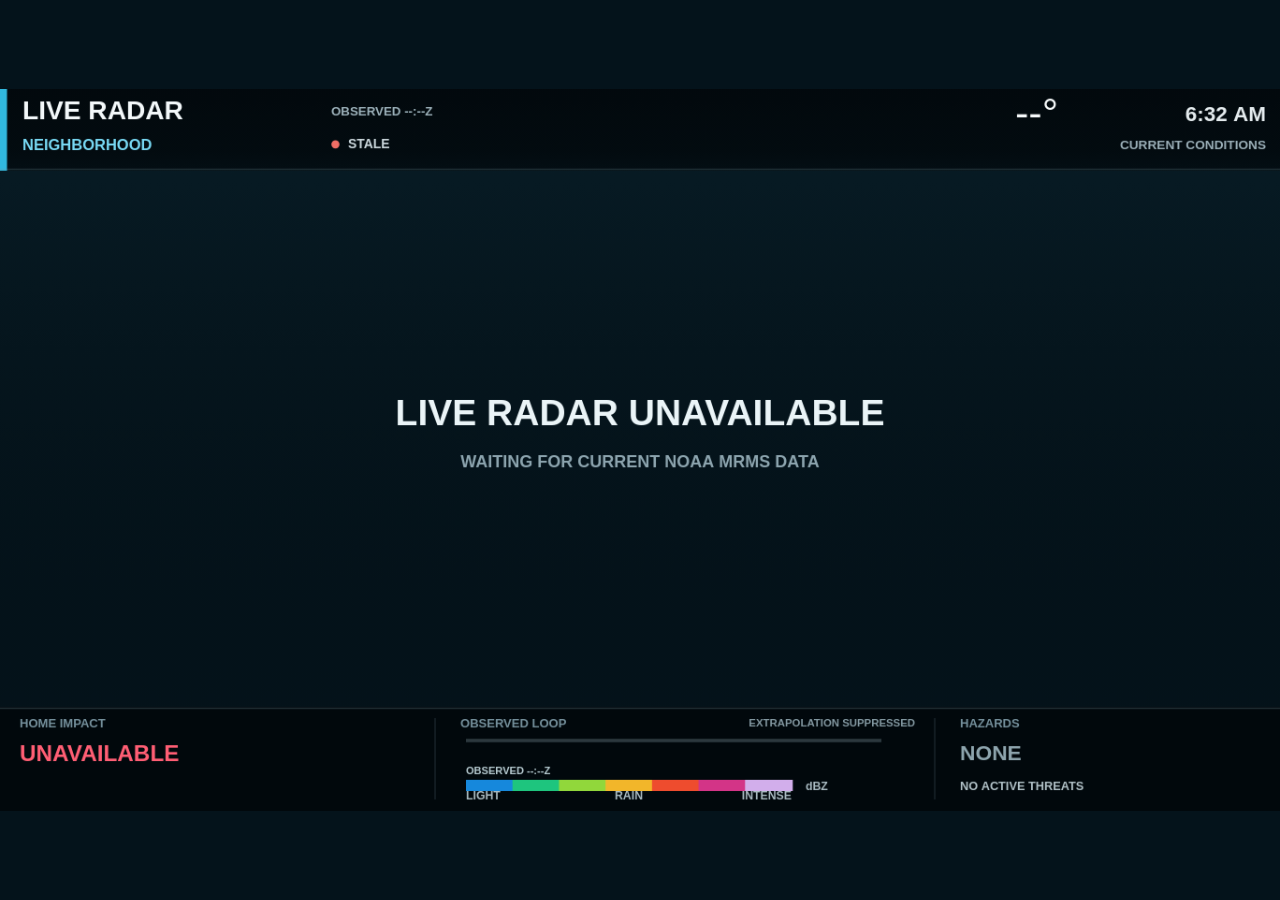
==== index.html @ 427eeeed "Add reliable five-frame radar loop and motion UX" ====
<!doctype html>
<html lang="en">
<head>
  <meta charset="utf-8">
  <meta name="viewport" content="width=device-width,initial-scale=1,maximum-scale=1,viewport-fit=cover">
  <meta name="theme-color" content="#04131b">
  <meta name="color-scheme" content="dark">
  <meta http-equiv="Cache-Control" content="no-cache, no-store, must-revalidate">
  <meta http-equiv="Pragma" content="no-cache">
  <meta http-equiv="Expires" content="0">
  <title>RDR Weather</title>
  <meta name="description" content="Live enterprise weather radar for South Florida, Florida, Gulf and Caribbean.">
  <link rel="icon" href="data:,">
  <link rel="stylesheet" href="styles.css?v=20260916.1">
</head>
<body>
  <main id="shell">
    <section id="panel" data-version="2026.09.16.1" data-release="2026.09.16.1" data-build="rdr-observed-loop-2026.09.16.1" data-ui="vnext-2026.08.12.1" data-copy="alert-copy-2026.08.12.1" data-ready="false" data-view="home" data-engine="live-mrms" data-layout="enterprise-v8" data-resolution="adaptive-hidpi" data-radar="loading" data-freshness="loading" data-surface="loading" data-alerts="loading" data-loop="observed-0-of-5" data-observed-frames="0" data-fallback="none" aria-label="RDR live weather radar">
      <canvas id="display" width="456" height="257" aria-label="Live weather radar"></canvas>
      <div id="boot"><b>RDR</b><span>ACQUIRING LIVE WEATHER DATA</span></div>
    </section>
  </main>
  <script>(function(){var p=document.getElementById('panel'),b=document.getElementById('boot'),done=false;function fail(){if(done||!p||p.getAttribute('data-ready')==='true')return;done=true;p.setAttribute('data-ready','true');p.setAttribute('data-radar','unavailable');p.setAttribute('data-freshness','stale');if(b)b.className+=' off';}window.addEventListener('error',fail,true);setTimeout(fail,45000)}());</script>
  <script src="core.js?v=20260916.1"></script>
  <script src="radar.js?v=20260916.1"></script>
  <script src="context.js?v=20260916.1"></script>
  <script src="enterprise-core.js?v=20260916.1"></script>
  <script src="enterprise-map.js?v=20260916.1"></script>
  <script src="enterprise-overlays.js?v=20260916.1"></script>
  <script src="enterprise-ui.js?v=20260916.1"></script>
  <script src="alerts.js?v=20260916.1"></script>
  <script src="hidpi.js?v=20260916.1"></script>
  <script src="vnext.js?v=20260916.1"></script>
  <script src="vnext-motion.js?v=20260916.1"></script>
  <script src="alert-copy.js?v=20260916.1"></script>
  <script src="app.js?v=20260916.1"></script>
</body>
</html>
---- styles.css ----
:root{color-scheme:dark;background:#04131b;font-family:Arial,Helvetica,sans-serif}
*{box-sizing:border-box}
html,body{margin:0;width:100%;height:100%;overflow:hidden;background:#04131b}
body{position:relative}
#shell{position:fixed;inset:0;overflow:hidden;background:#04131b}
#panel{position:absolute;left:50%;top:50%;width:456px;height:257px;transform-origin:center center;background:#04131b;overflow:hidden;contain:layout paint size;isolation:isolate}
#display{display:block;width:456px;height:257px;background:#04131b}
#boot{position:absolute;inset:0;display:flex;flex-direction:column;align-items:center;justify-content:center;gap:5px;background:#04131b;color:#eaf6f9;letter-spacing:.06em;transition:opacity .16s ease;pointer-events:none}
#boot b{font-size:14px;line-height:1;font-weight:900;color:#83e4ff}
#boot span{font-size:6px;font-weight:800;color:#8aa3ad;letter-spacing:.12em}
#boot.off{opacity:0;visibility:hidden}
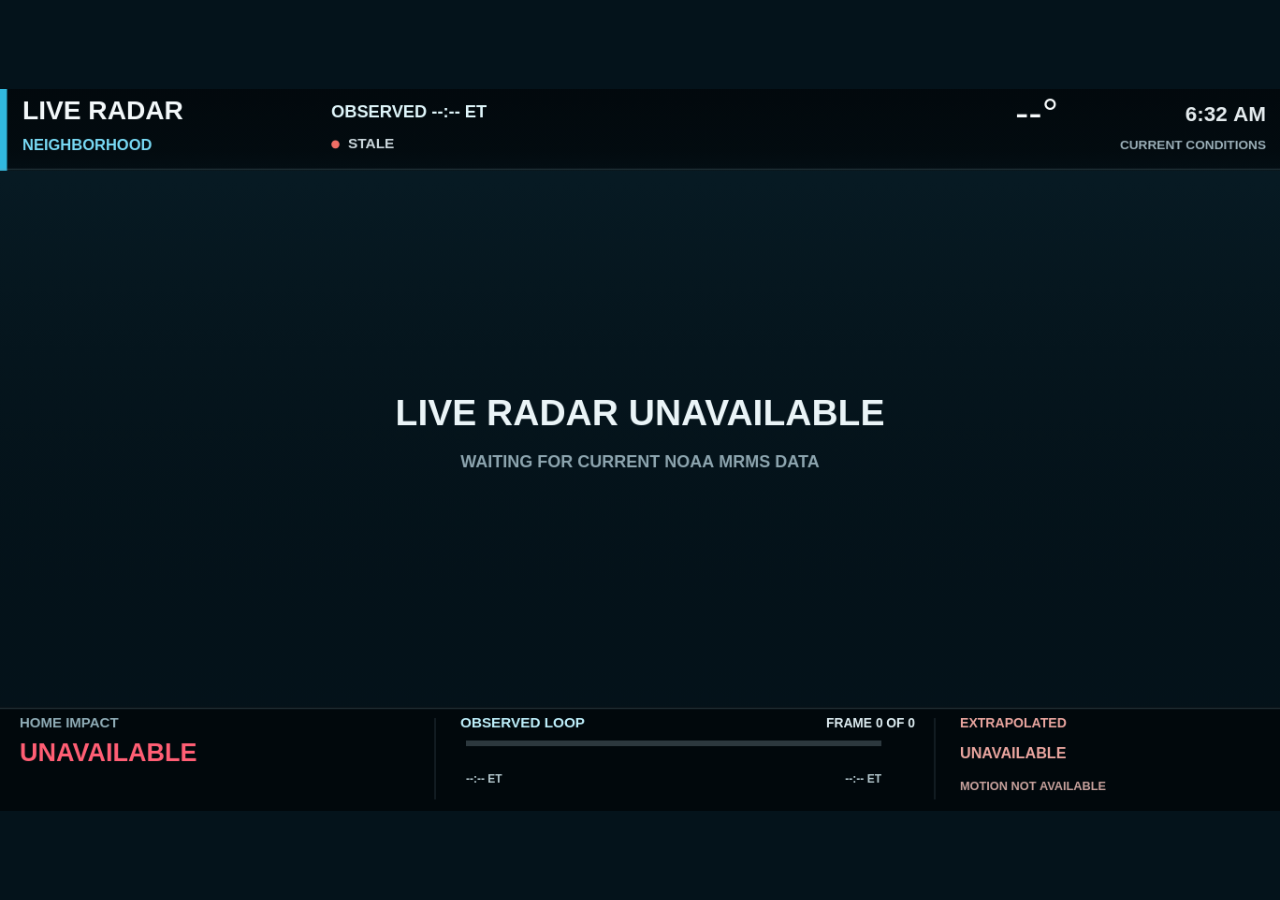
==== commit f70b4667: "Refine radar timestamps and wallboard readability" ====
--- a/index.html
+++ b/index.html
@@ -11,28 +11,28 @@
   <title>RDR Weather</title>
   <meta name="description" content="Live enterprise weather radar for South Florida, Florida, Gulf and Caribbean.">
   <link rel="icon" href="data:,">
-  <link rel="stylesheet" href="styles.css?v=20260916.1">
+  <link rel="stylesheet" href="styles.css?v=20260916.2">
 </head>
 <body>
   <main id="shell">
-    <section id="panel" data-version="2026.09.16.1" data-release="2026.09.16.1" data-build="rdr-observed-loop-2026.09.16.1" data-ui="vnext-2026.08.12.1" data-copy="alert-copy-2026.08.12.1" data-ready="false" data-view="home" data-engine="live-mrms" data-layout="enterprise-v8" data-resolution="adaptive-hidpi" data-radar="loading" data-freshness="loading" data-surface="loading" data-alerts="loading" data-loop="observed-0-of-5" data-observed-frames="0" data-fallback="none" aria-label="RDR live weather radar">
+    <section id="panel" data-version="2026.09.16.2" data-release="2026.09.16.2" data-build="rdr-presentation-2026.09.16.2" data-ui="vnext-2026.09.16.2" data-copy="alert-copy-2026.09.16.2" data-ready="false" data-view="home" data-engine="live-mrms" data-layout="enterprise-v8" data-resolution="adaptive-hidpi" data-radar="loading" data-freshness="loading" data-surface="loading" data-alerts="loading" data-loop="observed-0-of-5" data-observed-frames="0" data-fallback="none" aria-label="RDR live weather radar">
       <canvas id="display" width="456" height="257" aria-label="Live weather radar"></canvas>
       <div id="boot"><b>RDR</b><span>ACQUIRING LIVE WEATHER DATA</span></div>
     </section>
   </main>
   <script>(function(){var p=document.getElementById('panel'),b=document.getElementById('boot'),done=false;function fail(){if(done||!p||p.getAttribute('data-ready')==='true')return;done=true;p.setAttribute('data-ready','true');p.setAttribute('data-radar','unavailable');p.setAttribute('data-freshness','stale');if(b)b.className+=' off';}window.addEventListener('error',fail,true);setTimeout(fail,45000)}());</script>
-  <script src="core.js?v=20260916.1"></script>
-  <script src="radar.js?v=20260916.1"></script>
-  <script src="context.js?v=20260916.1"></script>
-  <script src="enterprise-core.js?v=20260916.1"></script>
-  <script src="enterprise-map.js?v=20260916.1"></script>
-  <script src="enterprise-overlays.js?v=20260916.1"></script>
-  <script src="enterprise-ui.js?v=20260916.1"></script>
-  <script src="alerts.js?v=20260916.1"></script>
-  <script src="hidpi.js?v=20260916.1"></script>
-  <script src="vnext.js?v=20260916.1"></script>
-  <script src="vnext-motion.js?v=20260916.1"></script>
-  <script src="alert-copy.js?v=20260916.1"></script>
-  <script src="app.js?v=20260916.1"></script>
+  <script src="core.js?v=20260916.2"></script>
+  <script src="radar.js?v=20260916.2"></script>
+  <script src="context.js?v=20260916.2"></script>
+  <script src="enterprise-core.js?v=20260916.2"></script>
+  <script src="enterprise-map.js?v=20260916.2"></script>
+  <script src="enterprise-overlays.js?v=20260916.2"></script>
+  <script src="enterprise-ui.js?v=20260916.2"></script>
+  <script src="alerts.js?v=20260916.2"></script>
+  <script src="hidpi.js?v=20260916.2"></script>
+  <script src="vnext.js?v=20260916.2"></script>
+  <script src="vnext-motion.js?v=20260916.2"></script>
+  <script src="alert-copy.js?v=20260916.2"></script>
+  <script src="app.js?v=20260916.2"></script>
 </body>
 </html>
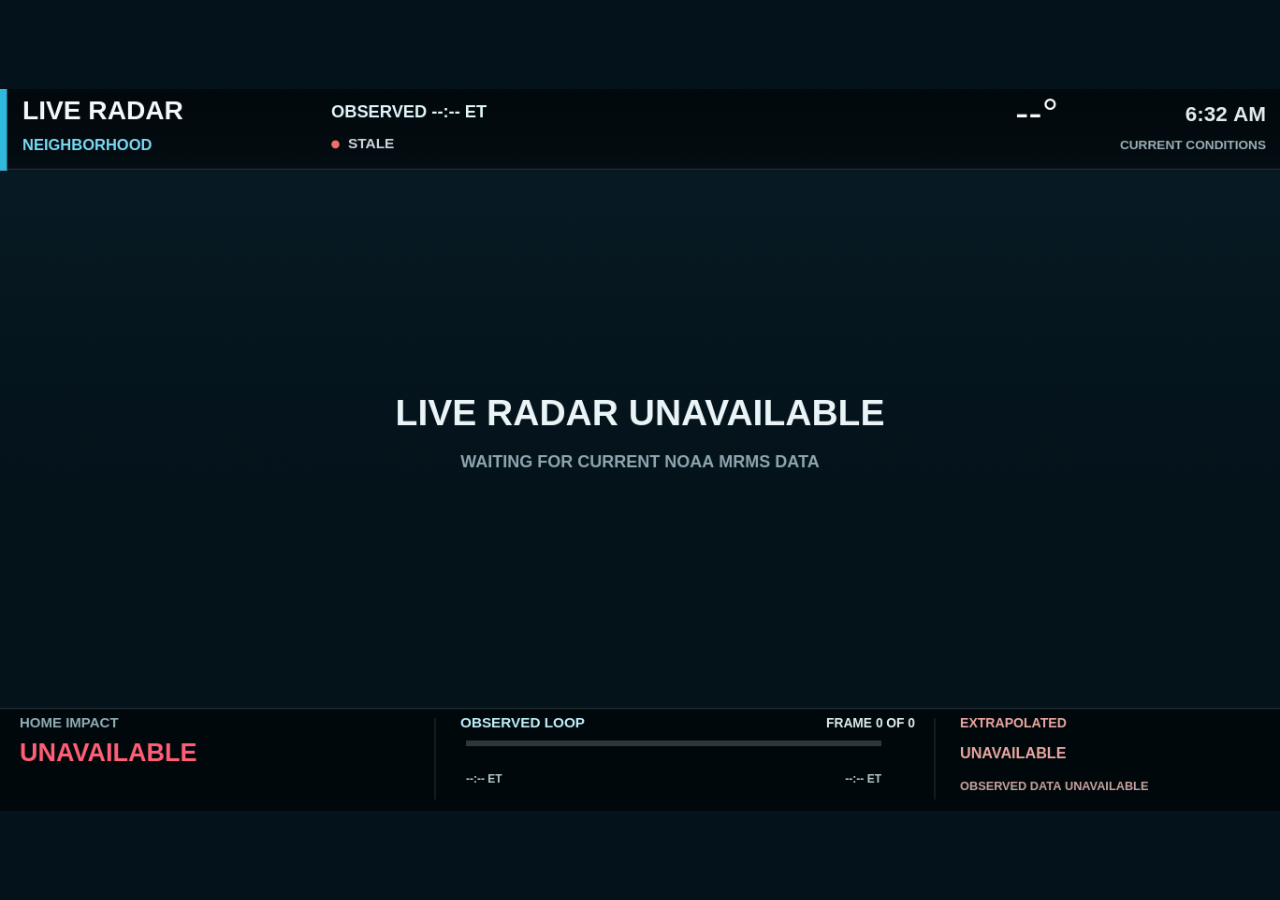
==== commit 2b7e00cf: "Clarify suppressed motion status" ====
--- a/index.html
+++ b/index.html
@@ -11,28 +11,28 @@
   <title>RDR Weather</title>
   <meta name="description" content="Live enterprise weather radar for South Florida, Florida, Gulf and Caribbean.">
   <link rel="icon" href="data:,">
-  <link rel="stylesheet" href="styles.css?v=20260916.2">
+  <link rel="stylesheet" href="styles.css?v=20260916.3">
 </head>
 <body>
   <main id="shell">
-    <section id="panel" data-version="2026.09.16.2" data-release="2026.09.16.2" data-build="rdr-presentation-2026.09.16.2" data-ui="vnext-2026.09.16.2" data-copy="alert-copy-2026.09.16.2" data-ready="false" data-view="home" data-engine="live-mrms" data-layout="enterprise-v8" data-resolution="adaptive-hidpi" data-radar="loading" data-freshness="loading" data-surface="loading" data-alerts="loading" data-loop="observed-0-of-5" data-observed-frames="0" data-fallback="none" aria-label="RDR live weather radar">
+    <section id="panel" data-version="2026.09.16.3" data-release="2026.09.16.3" data-build="rdr-presentation-2026.09.16.3" data-ui="vnext-2026.09.16.3" data-copy="alert-copy-2026.09.16.3" data-ready="false" data-view="home" data-engine="live-mrms" data-layout="enterprise-v8" data-resolution="adaptive-hidpi" data-radar="loading" data-freshness="loading" data-surface="loading" data-alerts="loading" data-loop="observed-0-of-5" data-observed-frames="0" data-fallback="none" aria-label="RDR live weather radar">
       <canvas id="display" width="456" height="257" aria-label="Live weather radar"></canvas>
       <div id="boot"><b>RDR</b><span>ACQUIRING LIVE WEATHER DATA</span></div>
     </section>
   </main>
   <script>(function(){var p=document.getElementById('panel'),b=document.getElementById('boot'),done=false;function fail(){if(done||!p||p.getAttribute('data-ready')==='true')return;done=true;p.setAttribute('data-ready','true');p.setAttribute('data-radar','unavailable');p.setAttribute('data-freshness','stale');if(b)b.className+=' off';}window.addEventListener('error',fail,true);setTimeout(fail,45000)}());</script>
-  <script src="core.js?v=20260916.2"></script>
-  <script src="radar.js?v=20260916.2"></script>
-  <script src="context.js?v=20260916.2"></script>
-  <script src="enterprise-core.js?v=20260916.2"></script>
-  <script src="enterprise-map.js?v=20260916.2"></script>
-  <script src="enterprise-overlays.js?v=20260916.2"></script>
-  <script src="enterprise-ui.js?v=20260916.2"></script>
-  <script src="alerts.js?v=20260916.2"></script>
-  <script src="hidpi.js?v=20260916.2"></script>
-  <script src="vnext.js?v=20260916.2"></script>
-  <script src="vnext-motion.js?v=20260916.2"></script>
-  <script src="alert-copy.js?v=20260916.2"></script>
-  <script src="app.js?v=20260916.2"></script>
+  <script src="core.js?v=20260916.3"></script>
+  <script src="radar.js?v=20260916.3"></script>
+  <script src="context.js?v=20260916.3"></script>
+  <script src="enterprise-core.js?v=20260916.3"></script>
+  <script src="enterprise-map.js?v=20260916.3"></script>
+  <script src="enterprise-overlays.js?v=20260916.3"></script>
+  <script src="enterprise-ui.js?v=20260916.3"></script>
+  <script src="alerts.js?v=20260916.3"></script>
+  <script src="hidpi.js?v=20260916.3"></script>
+  <script src="vnext.js?v=20260916.3"></script>
+  <script src="vnext-motion.js?v=20260916.3"></script>
+  <script src="alert-copy.js?v=20260916.3"></script>
+  <script src="app.js?v=20260916.3"></script>
 </body>
 </html>
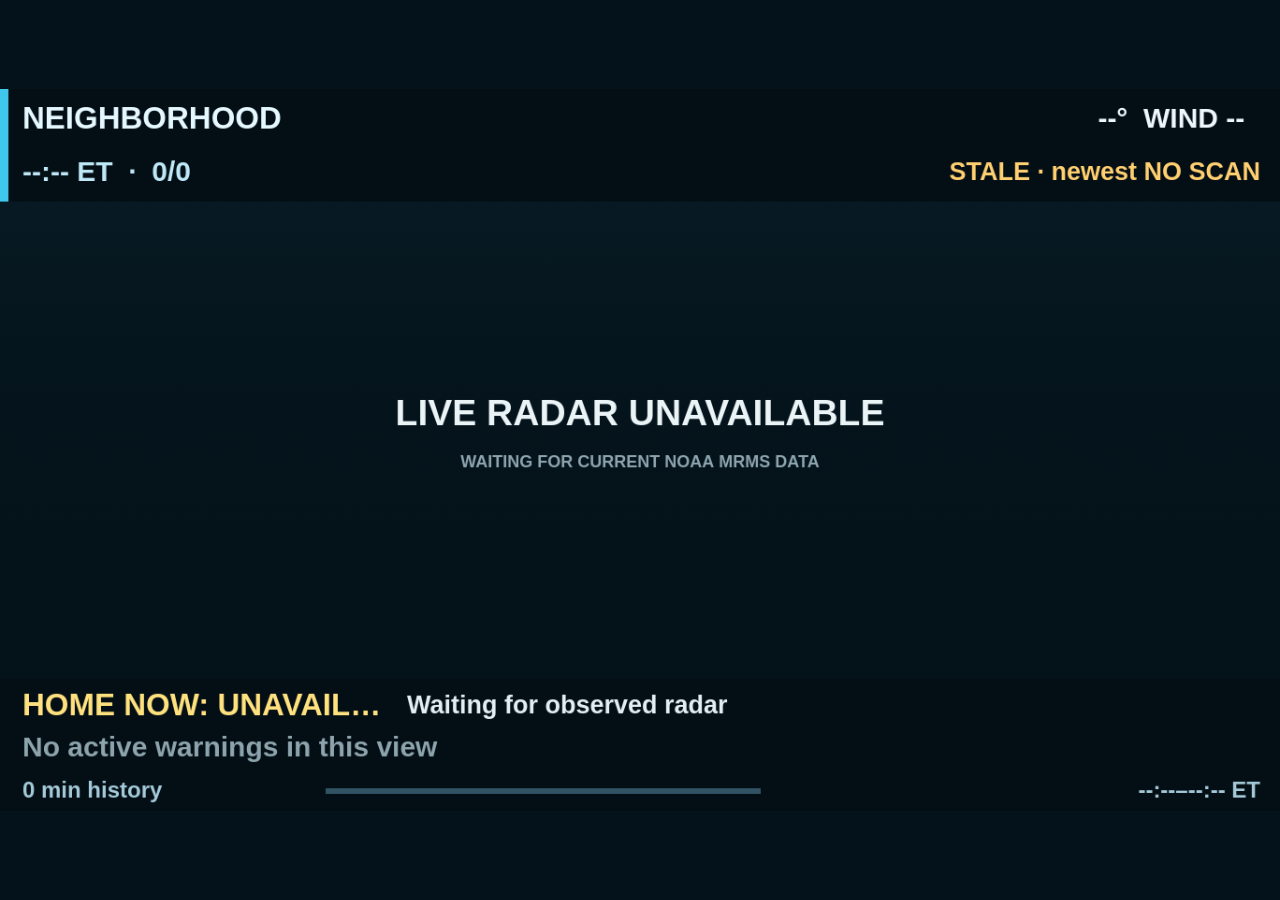
==== commit 5f36de64: "Make office radar readable with continuous 24-scan playback and bounded background decoding" ====
--- a/index.html
+++ b/index.html
@@ -11,28 +11,30 @@
   <title>RDR Weather</title>
   <meta name="description" content="Live enterprise weather radar for South Florida, Florida, Gulf and Caribbean.">
   <link rel="icon" href="data:,">
-  <link rel="stylesheet" href="styles.css?v=20260916.3">
+  <link rel="stylesheet" href="styles.css?v=20261023.1">
 </head>
 <body>
   <main id="shell">
-    <section id="panel" data-version="2026.09.16.3" data-release="2026.09.16.3" data-build="rdr-presentation-2026.09.16.3" data-ui="vnext-2026.09.16.3" data-copy="alert-copy-2026.09.16.3" data-ready="false" data-view="home" data-engine="live-mrms" data-layout="enterprise-v8" data-resolution="adaptive-hidpi" data-radar="loading" data-freshness="loading" data-surface="loading" data-alerts="loading" data-loop="observed-0-of-5" data-observed-frames="0" data-fallback="none" aria-label="RDR live weather radar">
+    <section id="panel" data-version="2026.10.23.1" data-release="2026.10.23.1" data-build="rdr-presentation-2026.10.23.1" data-ui="vnext-2026.10.23.1" data-copy="alert-copy-2026.10.23.1" data-ready="false" data-view="home" data-engine="live-mrms" data-layout="enterprise-v8" data-resolution="adaptive-hidpi" data-radar="loading" data-freshness="loading" data-surface="loading" data-alerts="loading" data-loop="observed-0-of-5" data-observed-frames="0" data-fallback="none" aria-label="RDR live weather radar">
       <canvas id="display" width="456" height="257" aria-label="Live weather radar"></canvas>
       <div id="boot"><b>RDR</b><span>ACQUIRING LIVE WEATHER DATA</span></div>
     </section>
   </main>
   <script>(function(){var p=document.getElementById('panel'),b=document.getElementById('boot'),done=false;function fail(){if(done||!p||p.getAttribute('data-ready')==='true')return;done=true;p.setAttribute('data-ready','true');p.setAttribute('data-radar','unavailable');p.setAttribute('data-freshness','stale');if(b)b.className+=' off';}window.addEventListener('error',fail,true);setTimeout(fail,45000)}());</script>
-  <script src="core.js?v=20260916.3"></script>
-  <script src="radar.js?v=20260916.3"></script>
-  <script src="context.js?v=20260916.3"></script>
-  <script src="enterprise-core.js?v=20260916.3"></script>
-  <script src="enterprise-map.js?v=20260916.3"></script>
-  <script src="enterprise-overlays.js?v=20260916.3"></script>
-  <script src="enterprise-ui.js?v=20260916.3"></script>
-  <script src="alerts.js?v=20260916.3"></script>
-  <script src="hidpi.js?v=20260916.3"></script>
-  <script src="vnext.js?v=20260916.3"></script>
-  <script src="vnext-motion.js?v=20260916.3"></script>
-  <script src="alert-copy.js?v=20260916.3"></script>
-  <script src="app.js?v=20260916.3"></script>
+  <script src="core.js?v=20261023.1"></script>
+  <script src="radar.js?v=20261023.1"></script>
+  <script src="context.js?v=20261023.1"></script>
+  <script src="enterprise-core.js?v=20261023.1"></script>
+  <script src="enterprise-map.js?v=20261023.1"></script>
+  <script src="enterprise-overlays.js?v=20261023.1"></script>
+  <script src="enterprise-ui.js?v=20261023.1"></script>
+  <script src="alerts.js?v=20261023.1"></script>
+  <script src="hidpi.js?v=20261023.1"></script>
+  <script src="vnext.js?v=20261023.1"></script>
+  <script src="vnext-motion.js?v=20261023.1"></script>
+  <script src="alert-copy.js?v=20261023.1"></script>
+  <script src="background.js?v=20261023.1"></script>
+  <script src="clarity.js?v=20261023.1"></script>
+  <script src="app.js?v=20261023.1"></script>
 </body>
 </html>
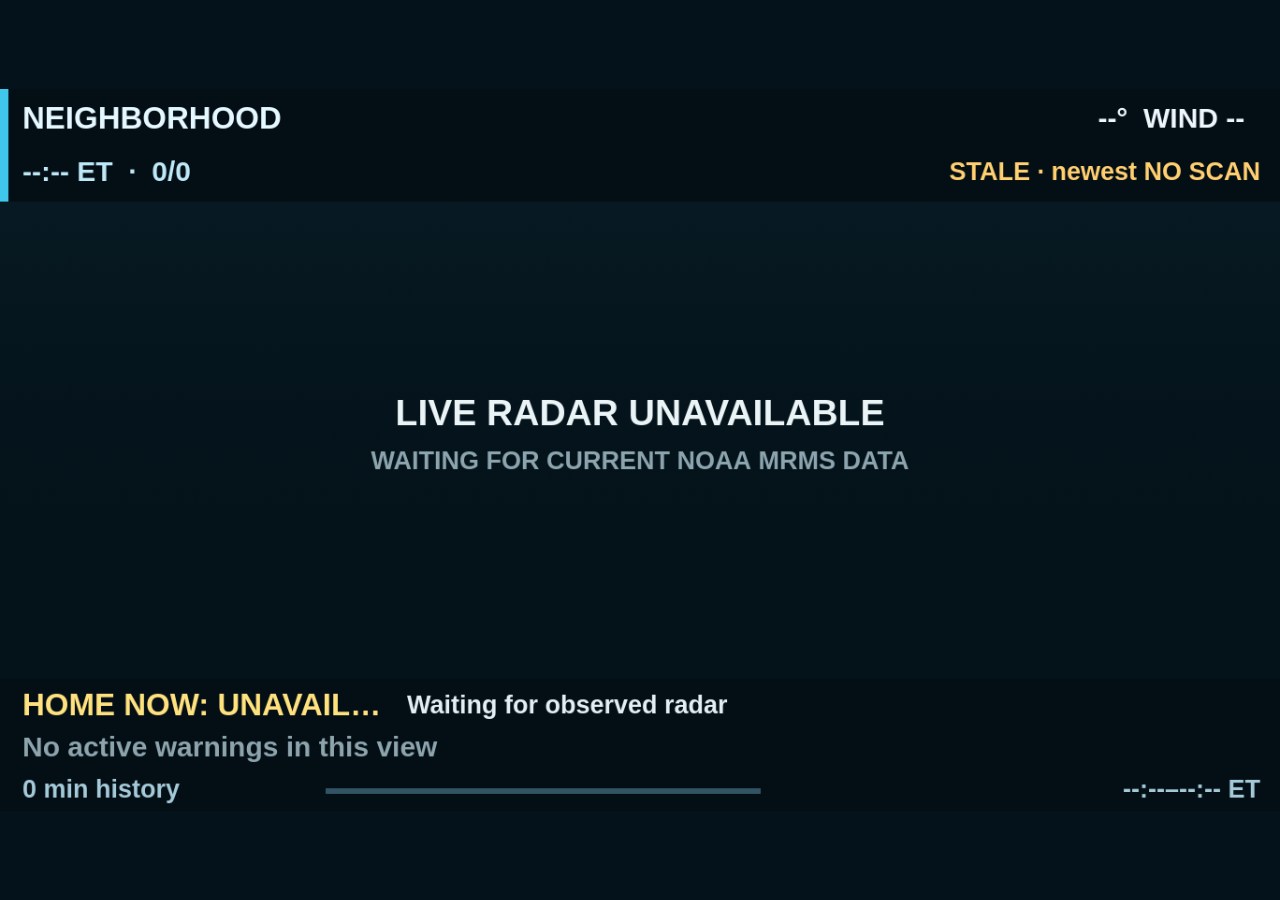
==== commit dfe2f6a1: "Prefix the alert area with IN in the footer detail line On wide views the footer read "FLORIDA · 121" ====
--- a/index.html
+++ b/index.html
@@ -11,30 +11,30 @@
   <title>RDR Weather</title>
   <meta name="description" content="Live enterprise weather radar for South Florida, Florida, Gulf and Caribbean.">
   <link rel="icon" href="data:,">
-  <link rel="stylesheet" href="styles.css?v=20261023.1">
+  <link rel="stylesheet" href="styles.css?v=20261115.2">
 </head>
 <body>
   <main id="shell">
-    <section id="panel" data-version="2026.10.23.1" data-release="2026.10.23.1" data-build="rdr-presentation-2026.10.23.1" data-ui="vnext-2026.10.23.1" data-copy="alert-copy-2026.10.23.1" data-ready="false" data-view="home" data-engine="live-mrms" data-layout="enterprise-v8" data-resolution="adaptive-hidpi" data-radar="loading" data-freshness="loading" data-surface="loading" data-alerts="loading" data-loop="observed-0-of-5" data-observed-frames="0" data-fallback="none" aria-label="RDR live weather radar">
+    <section id="panel" data-version="2026.11.15.2" data-release="2026.11.15.2" data-build="rdr-presentation-2026.11.15.2" data-ui="vnext-2026.10.23.2" data-copy="alert-copy-2026.10.23.2" data-ready="false" data-view="home" data-engine="live-mrms" data-layout="enterprise-v8" data-resolution="adaptive-hidpi" data-radar="loading" data-freshness="loading" data-surface="loading" data-alerts="loading" data-loop="observed-0-of-5" data-observed-frames="0" data-fallback="none" aria-label="RDR live weather radar">
       <canvas id="display" width="456" height="257" aria-label="Live weather radar"></canvas>
       <div id="boot"><b>RDR</b><span>ACQUIRING LIVE WEATHER DATA</span></div>
     </section>
   </main>
   <script>(function(){var p=document.getElementById('panel'),b=document.getElementById('boot'),done=false;function fail(){if(done||!p||p.getAttribute('data-ready')==='true')return;done=true;p.setAttribute('data-ready','true');p.setAttribute('data-radar','unavailable');p.setAttribute('data-freshness','stale');if(b)b.className+=' off';}window.addEventListener('error',fail,true);setTimeout(fail,45000)}());</script>
-  <script src="core.js?v=20261023.1"></script>
-  <script src="radar.js?v=20261023.1"></script>
-  <script src="context.js?v=20261023.1"></script>
-  <script src="enterprise-core.js?v=20261023.1"></script>
-  <script src="enterprise-map.js?v=20261023.1"></script>
-  <script src="enterprise-overlays.js?v=20261023.1"></script>
-  <script src="enterprise-ui.js?v=20261023.1"></script>
-  <script src="alerts.js?v=20261023.1"></script>
-  <script src="hidpi.js?v=20261023.1"></script>
-  <script src="vnext.js?v=20261023.1"></script>
-  <script src="vnext-motion.js?v=20261023.1"></script>
-  <script src="alert-copy.js?v=20261023.1"></script>
-  <script src="background.js?v=20261023.1"></script>
-  <script src="clarity.js?v=20261023.1"></script>
-  <script src="app.js?v=20261023.1"></script>
+  <script src="core.js?v=20261115.2"></script>
+  <script src="radar.js?v=20261115.2"></script>
+  <script src="context.js?v=20261115.2"></script>
+  <script src="enterprise-core.js?v=20261115.2"></script>
+  <script src="enterprise-map.js?v=20261115.2"></script>
+  <script src="enterprise-overlays.js?v=20261115.2"></script>
+  <script src="enterprise-ui.js?v=20261115.2"></script>
+  <script src="alerts.js?v=20261115.2"></script>
+  <script src="hidpi.js?v=20261115.2"></script>
+  <script src="vnext.js?v=20261115.2"></script>
+  <script src="vnext-motion.js?v=20261115.2"></script>
+  <script src="alert-copy.js?v=20261115.2"></script>
+  <script src="background.js?v=20261115.2"></script>
+  <script src="clarity.js?v=20261115.2"></script>
+  <script src="app.js?v=20261115.2"></script>
 </body>
 </html>
